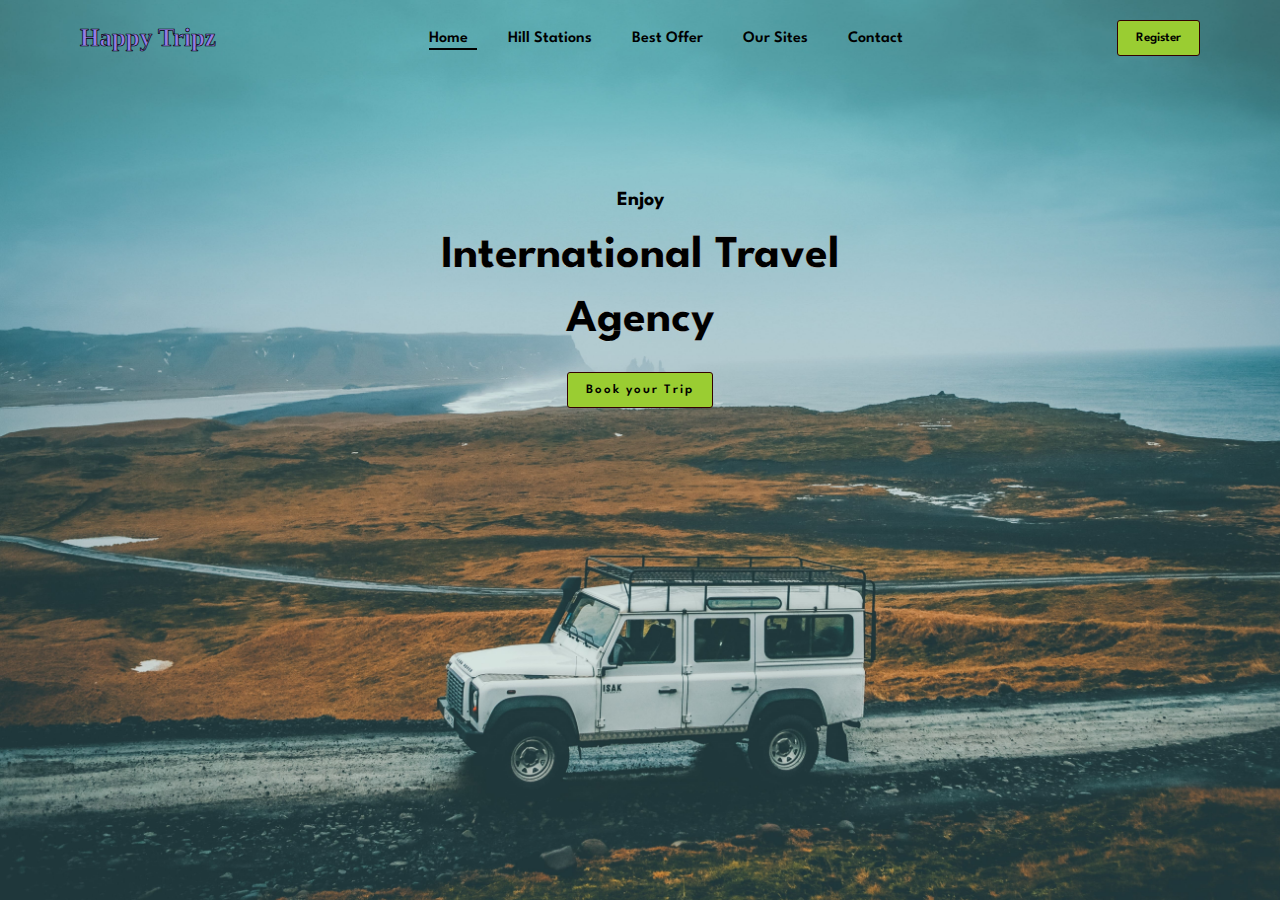
==== Landing-Page/index.html @ b93e6f47 "Internship Task" ====
<!DOCTYPE html>
<html lang="en">
<head>
    <meta charset="UTF-8">
    <meta http-equiv="X-UA-Compatible" content="IE=edge">
    <meta name="viewport" content="width=device-width, initial-scale=1.0">
    <title> Landing Page </title>
    <link rel="stylesheet" href="style.css">
</head>
<body>
    <section class="main">
        <section id="header">
            <div class="logo">
                Happy Tripz
            </div>
    
            <div>
                <ul id="navbar">
                    <li><a class="active" href="#">Home</a></li>
                    <li><a href="https://en.wikipedia.org/wiki/List_of_hill_stations_in_India">Hill Stations</a></li>
                    <li><a href="#">Best Offer</a></li>
                    <li><a href="#">Our Sites</a></li>
                    <li><a href="#">Contact</a></li>
                   
                </ul>
            </div>
            <div class="register">
                <button class="white">Register</button>
            </div>
        </section>

        <section id="main-text">
            <h4>Enjoy</h4>
            <h2>International Travel</h2>
            <h2>Agency</h2>
            <button class="white">Book your Trip</button>
        </section>
    </section>
</body>
</html>
---- Landing-Page/style.css ----
@import url("https://fonts.googleapis.com/css2?family=Spartan:wght@100;200;300;400;500;600;700;800;900&display=swap");
* {
  margin: 0;
  padding: 0;
  box-sizing: border-box;
  font-family: "Spartan", sans-serif;
}

html {
  scroll-behavior: smooth;
}

/* Global Styles */

h1 {
  font-size: 50px;
  line-height: 64px;
  color: #222;
}

h2 {
  font-size: 46px;
  line-height: 54px;
  color:black;
  padding: 5px;
  -webkit-text-stroke: 0.2px #ffffff;
}

h4 {
  font-size: 20px;
  color: black;
  padding: 15px;
}

h6 {
  font-weight: 700;
  font-size: 12px;
}

p {
  font-size: 16px;
  color: #465b52;
  margin: 15px 0 20px 0;
}

.main{
    width: 100%;
    height: 100vh;
   
    background-image: url(images/bg2.jpg);
    background-size: cover;
    
}

#header{
    display: flex;
    align-items: center;
    justify-content: space-between;
    padding: 20px 80px;
    top: 0;
    left:0; 
    
}

#navbar{
    display:flex;
    justify-content: center;
    align-items: center;
    
}

#navbar li{
    list-style: none;
    padding : 0 20px;
    position: relative;

}

#navbar li a{
    text-decoration: none;
    font-size:16px;
    font-weight:600;
    color: black;
    transition: 0.3s ease;

}

#navbar li a.active::after,
#navbar li a:hover::after{
    content: "";
    width:60%;
    height: 2px;
    background: black;
    position: absolute;
    bottom: -4px;
    left:20px;
}

button.white{
    font-size: 13px;
    font-weight: 600;
    padding:11px 18px;
    color:black;
    background-color:yellowgreen;
    cursor: pointer;
    border: 1px solid rgb(51, 0, 0);
    border-radius: 3px;
    outline: none;
    transition: 0.2s;
}

body {
  width: 100%;
}

button:hover{
  background: black;
  color: white;
  border-radius: 5px;
}

.logo{
    font-size: 25px;
    font-weight: 800;
    font-family: cursive;
    -webkit-text-stroke: 0.7px black;
    color: rgb(147, 124, 230);
}

#main-text{
    margin-top: 100px;
    display: flex;
    flex-direction: column;
    justify-content: space-evenly;
    align-items: center;
}

#main-text button{
    margin-top: 20px;
    letter-spacing: 2px;
}
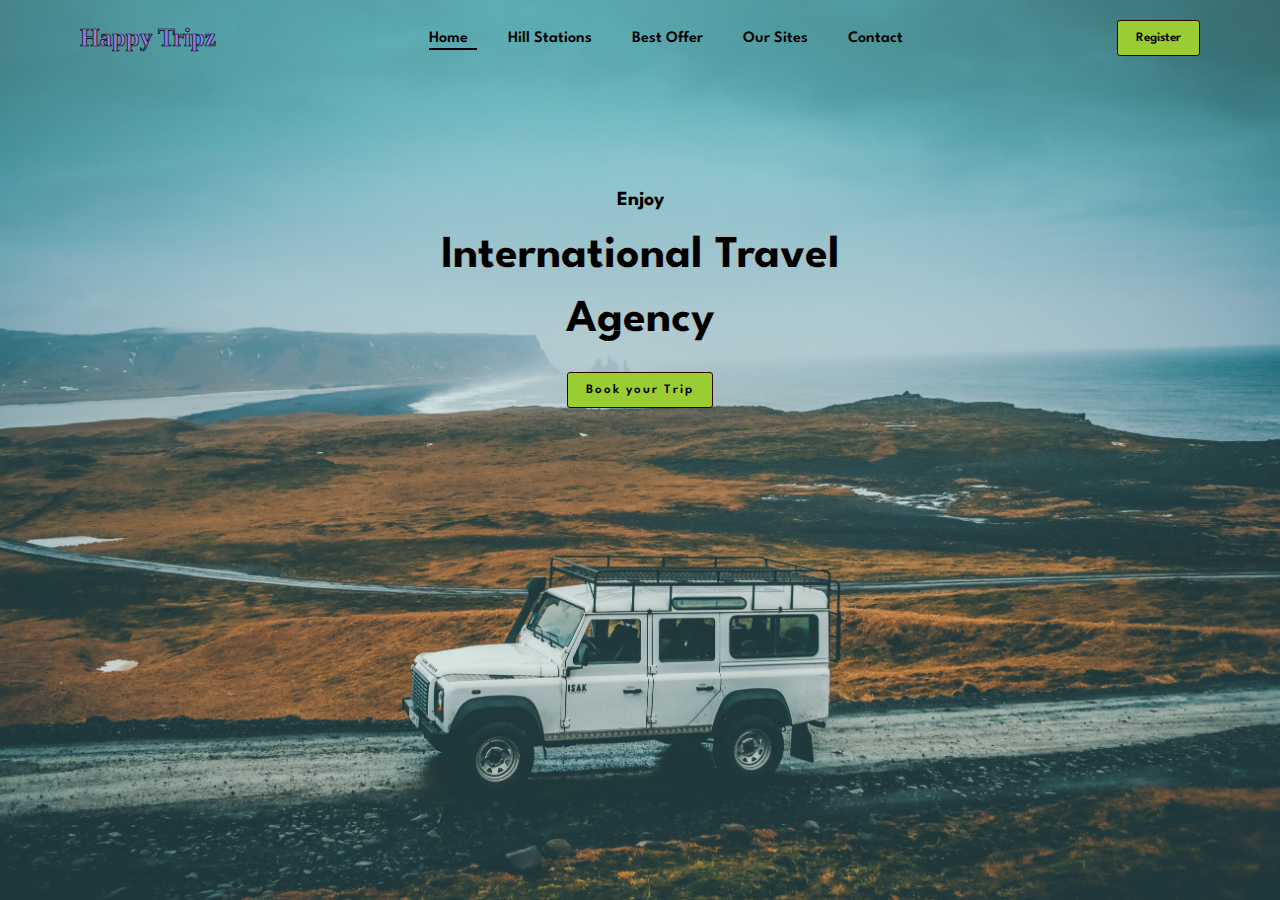
==== commit c1c593ee: "Task-1" ====
--- a/Landing-Page/index.html
+++ b/Landing-Page/index.html
@@ -1,4 +1,4 @@
-<!DOCTYPE html>
+
 <html lang="en">
 <head>
     <meta charset="UTF-8">
--- a/Landing-Page/style.css
+++ b/Landing-Page/style.css
@@ -43,13 +43,12 @@
   margin: 15px 0 20px 0;
 }
 
-.main{
-    width: 100%;
-    height: 100vh;
-   
-    background-image: url(images/bg2.jpg);
-    background-size: cover;
-    
+.main {
+  width: 100%;
+  height: 100vh;
+  background-image: url(images/bg2.jpg);
+  background-size: cover;
+  background-position: center;
 }
 
 #header{
@@ -58,8 +57,7 @@
     justify-content: space-between;
     padding: 20px 80px;
     top: 0;
-    left:0; 
-    
+    left:0;
 }
 
 #navbar{
@@ -138,4 +136,47 @@
 #main-text button{
     margin-top: 20px;
     letter-spacing: 2px;
-}+}
+
+/* Mobile Responsiveness */
+@media (max-width: 768px) {
+  h1 {
+    font-size: 30px;
+    line-height: 40px;
+  }
+
+  h2 {
+    font-size: 26px;
+    line-height: 32px;
+  }
+
+  h4 {
+    font-size: 16px;
+  }
+
+  p {
+    font-size: 14px;
+    margin: 10px 0 15px 0;
+  }
+
+  #header {
+    padding: 10px 20px;
+  }
+
+  #navbar li {
+    padding: 0 10px;
+  }
+
+  #navbar li a {
+    font-size: 11px; /* Adjust font size for the navbar elements on mobile devices */
+  }
+
+  .logo {
+    font-size: 18px; /* Adjust font size for the logo on mobile devices */
+  }
+
+  .register button.white {
+    font-size: 11px; /* Adjust font size for the register button on mobile devices */
+    padding: 8px 14px; /* Adjust padding for the register button on mobile devices */
+  }
+}
